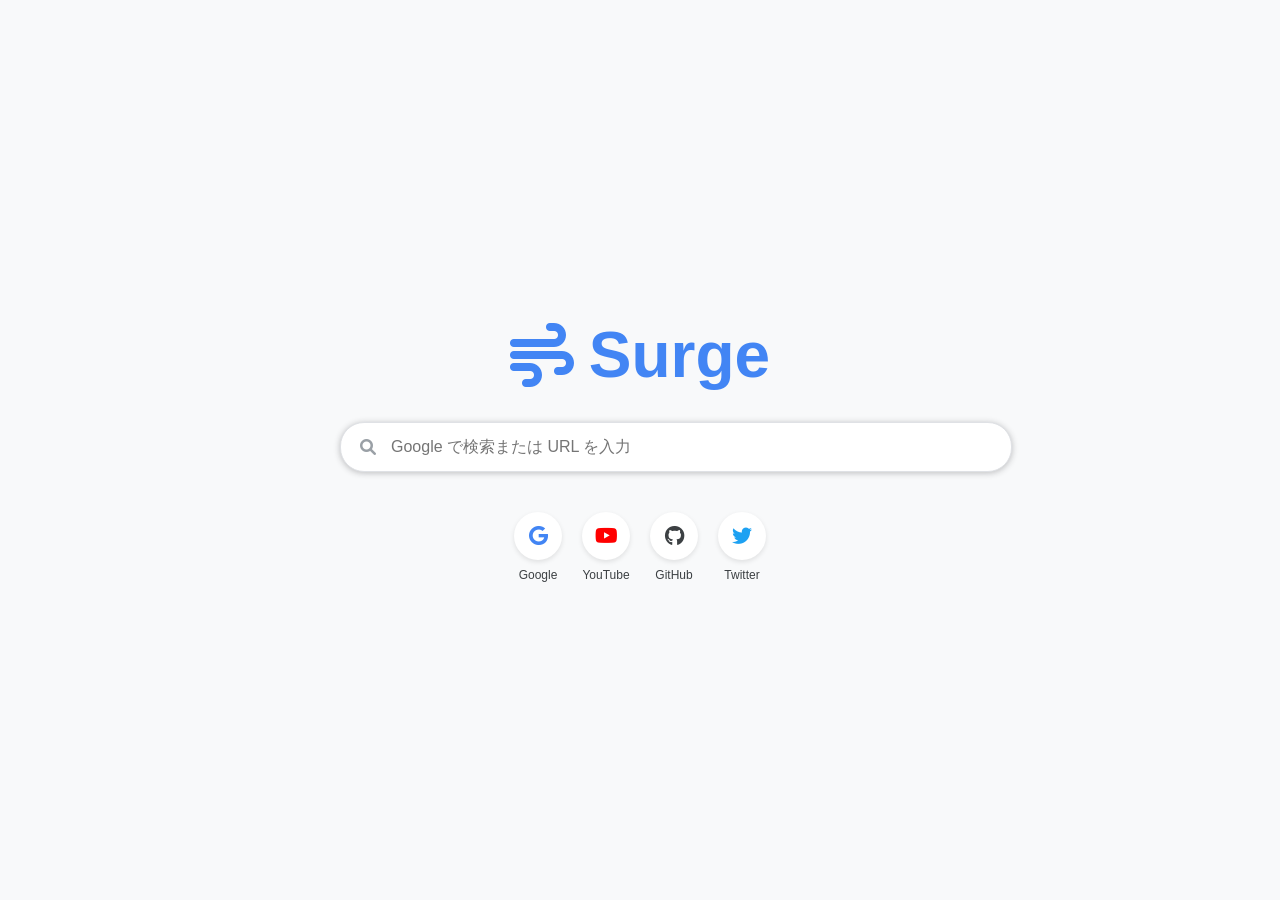
==== newtab.html @ b65950bf "Enhanced browser with mobile tab switcher, history, and settings - Implemented Google app-style card" ====
<!DOCTYPE html>
<html lang="ja">
<head>
    <meta charset="UTF-8">
    <meta name="viewport" content="width=device-width, initial-scale=1.0">
    <title>新規タブ</title>
    <link rel="stylesheet" href="https://cdnjs.cloudflare.com/ajax/libs/font-awesome/6.0.0/css/all.min.css">
    <style>
        body {
            margin: 0;
            padding: 0;
            font-family: -apple-system, BlinkMacSystemFont, "Segoe UI", Roboto, sans-serif;
            display: flex;
            flex-direction: column;
            align-items: center;
            justify-content: center;
            height: 100vh;
            background-color: #f8f9fa;
        }
        .logo {
            font-size: 64px;
            font-weight: bold;
            color: #4285f4;
            margin-bottom: 30px;
            display: flex;
            align-items: center;
            gap: 15px;
        }
        .search-container {
            width: 90%;
            max-width: 600px;
            position: relative;
        }
        input {
            width: 100%;
            padding: 15px 20px 15px 50px;
            font-size: 16px;
            border: 1px solid #dfe1e5;
            border-radius: 24px;
            outline: none;
            box-shadow: 0 1px 6px rgba(32,33,36,0.28);
        }
        .fa-search {
            position: absolute;
            left: 20px;
            top: 50%;
            transform: translateY(-50%);
            color: #9aa0a6;
        }
        .shortcuts {
            display: grid;
            grid-template-columns: repeat(4, 1fr);
            gap: 20px;
            margin-top: 40px;
        }
        .shortcut {
            display: flex;
            flex-direction: column;
            align-items: center;
            text-decoration: none;
            color: #3c4043;
            transition: transform 0.2s;
        }
        .shortcut:hover {
            transform: translateY(-5px);
        }
        .icon-box {
            width: 48px;
            height: 48px;
            background: #fff;
            border-radius: 50%;
            display: flex;
            align-items: center;
            justify-content: center;
            box-shadow: 0 2px 5px rgba(0,0,0,0.1);
            margin-bottom: 8px;
            font-size: 20px;
        }
        span {
            font-size: 12px;
        }
    </style>
</head>
<body>
    <div class="logo">
        <i class="fas fa-wind"></i>
        Surge
    </div>
    <div class="search-container">
        <i class="fas fa-search"></i>
        <input type="text" id="search-input" placeholder="Google で検索または URL を入力" autofocus>
    </div>
    <div class="shortcuts">
        <a href="https://www.google.com" class="shortcut">
            <div class="icon-box"><i class="fab fa-google" style="color: #4285f4;"></i></div>
            <span>Google</span>
        </a>
        <a href="https://www.youtube.com" class="shortcut">
            <div class="icon-box"><i class="fab fa-youtube" style="color: #ff0000;"></i></div>
            <span>YouTube</span>
        </a>
        <a href="https://github.com" class="shortcut">
            <div class="icon-box"><i class="fab fa-github"></i></div>
            <span>GitHub</span>
        </a>
        <a href="https://twitter.com" class="shortcut">
            <div class="icon-box"><i class="fab fa-twitter" style="color: #1da1f2;"></i></div>
            <span>Twitter</span>
        </a>
    </div>

    <script>
        const searchInput = document.getElementById('search-input');
        searchInput.addEventListener('keypress', (e) => {
            if (e.key === 'Enter') {
                const query = searchInput.value;
                if (query.includes('.') && !query.includes(' ')) {
                    window.location.href = query.startsWith('http') ? query : 'https://' + query;
                } else {
                    window.location.href = 'https://www.google.com/search?q=' + encodeURIComponent(query) + '&igu=1';
                }
            }
        });
    </script>
</body>
</html>
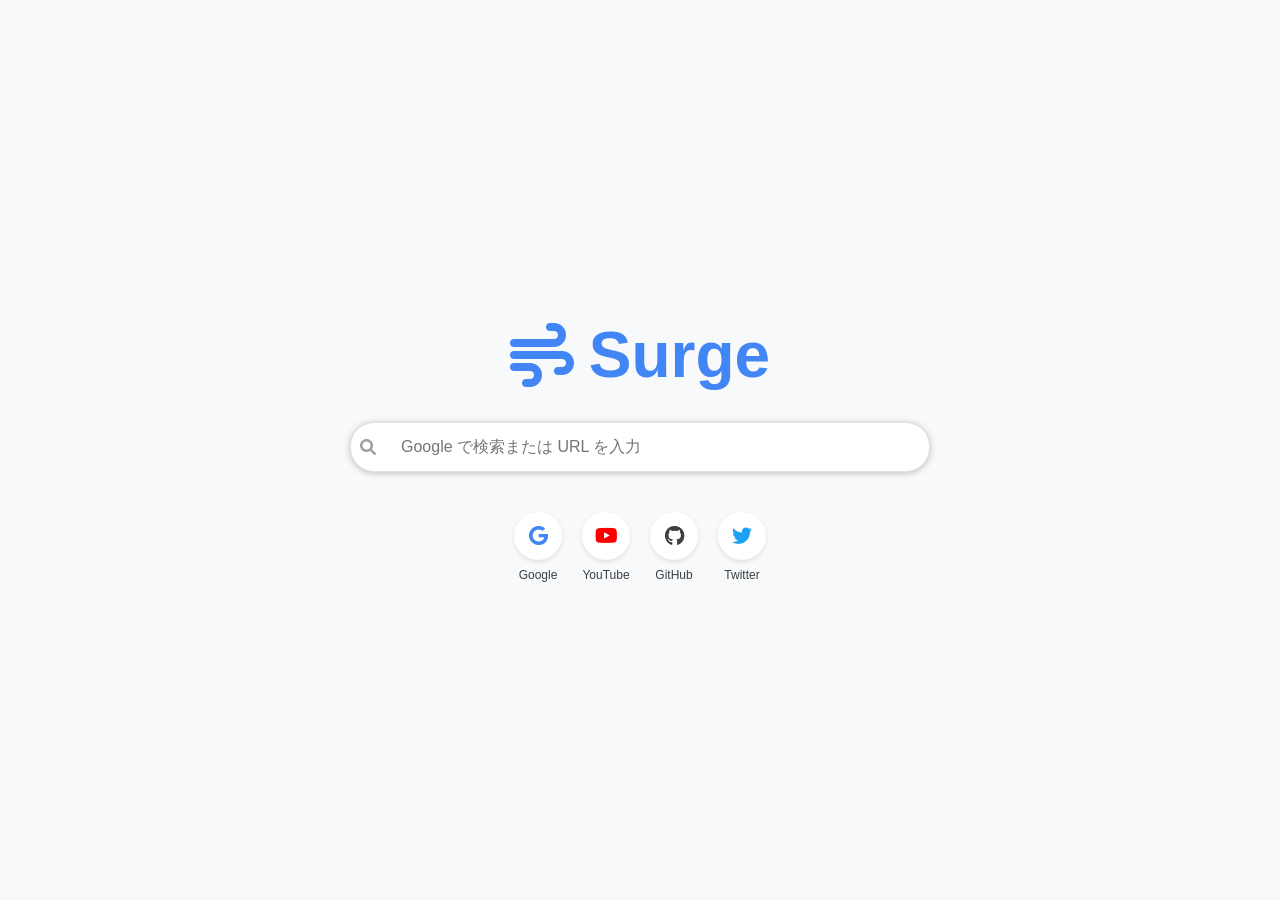
==== commit 40360267: "Fix newtab layout, shortcuts, and iframe interactive compatibility - Fixed search bar overflow on mo" ====
--- a/newtab.html
+++ b/newtab.html
@@ -6,16 +6,21 @@
     <title>新規タブ</title>
     <link rel="stylesheet" href="https://cdnjs.cloudflare.com/ajax/libs/font-awesome/6.0.0/css/all.min.css">
     <style>
+        html, body {
+            height: 100%;
+            width: 100%;
+        }
         body {
             margin: 0;
-            padding: 0;
+            padding: 20px;
             font-family: -apple-system, BlinkMacSystemFont, "Segoe UI", Roboto, sans-serif;
             display: flex;
             flex-direction: column;
             align-items: center;
             justify-content: center;
-            height: 100vh;
+            min-height: 100%;
             background-color: #f8f9fa;
+            box-sizing: border-box;
         }
         .logo {
             font-size: 64px;
@@ -26,10 +31,29 @@
             align-items: center;
             gap: 15px;
         }
+        @media (max-width: 600px) {
+            .logo {
+                font-size: 48px;
+                margin-bottom: 20px;
+            }
+            .shortcuts {
+                grid-template-columns: repeat(2, 1fr) !important;
+                gap: 15px !important;
+            }
+            .search-container {
+                width: 95%;
+            }
+            input {
+                padding: 12px 15px 12px 40px;
+                font-size: 14px;
+            }
+        }
         .search-container {
-            width: 90%;
+            width: 100%;
             max-width: 600px;
             position: relative;
+            box-sizing: border-box;
+            padding: 0 10px;
         }
         input {
             width: 100%;
@@ -39,6 +63,7 @@
             border-radius: 24px;
             outline: none;
             box-shadow: 0 1px 6px rgba(32,33,36,0.28);
+            box-sizing: border-box;
         }
         .fa-search {
             position: absolute;
@@ -91,33 +116,75 @@
         <input type="text" id="search-input" placeholder="Google で検索または URL を入力" autofocus>
     </div>
     <div class="shortcuts">
-        <a href="https://www.google.com" class="shortcut">
+        <div class="shortcut" onclick="openUrl('https://www.google.com')">
             <div class="icon-box"><i class="fab fa-google" style="color: #4285f4;"></i></div>
             <span>Google</span>
-        </a>
-        <a href="https://www.youtube.com" class="shortcut">
+        </div>
+        <div class="shortcut" onclick="openUrl('https://www.youtube.com')">
             <div class="icon-box"><i class="fab fa-youtube" style="color: #ff0000;"></i></div>
             <span>YouTube</span>
-        </a>
-        <a href="https://github.com" class="shortcut">
+        </div>
+        <div class="shortcut" onclick="openUrl('https://github.com')">
             <div class="icon-box"><i class="fab fa-github"></i></div>
             <span>GitHub</span>
-        </a>
-        <a href="https://twitter.com" class="shortcut">
+        </div>
+        <div class="shortcut" onclick="openUrl('https://twitter.com')">
             <div class="icon-box"><i class="fab fa-twitter" style="color: #1da1f2;"></i></div>
             <span>Twitter</span>
-        </a>
+        </div>
     </div>
 
     <script>
         const searchInput = document.getElementById('search-input');
+
+        function openUrl(url) {
+            if (window.parent && window.parent.navigate) {
+                window.parent.navigate(url);
+            } else {
+                window.location.href = url;
+            }
+        }
+
+        function updatePlaceholder() {
+            const engine = localStorage.getItem('searchEngine') || 'google';
+            const engineName = engine.charAt(0).toUpperCase() + engine.slice(1);
+            searchInput.placeholder = `${engineName} で検索または URL を入力`;
+        }
+
+        // Update placeholder based on selected engine
+        updatePlaceholder();
+
+        // Listen for storage changes from other tabs/shell
+        window.addEventListener('storage', (e) => {
+            if (e.key === 'searchEngine') {
+                updatePlaceholder();
+            }
+        });
+
         searchInput.addEventListener('keypress', (e) => {
             if (e.key === 'Enter') {
-                const query = searchInput.value;
+                const query = searchInput.value.trim();
+                if (query === '') return;
+
                 if (query.includes('.') && !query.includes(' ')) {
                     window.location.href = query.startsWith('http') ? query : 'https://' + query;
                 } else {
-                    window.location.href = 'https://www.google.com/search?q=' + encodeURIComponent(query) + '&igu=1';
+                    const engine = localStorage.getItem('searchEngine') || 'google';
+                    let searchUrl;
+                    switch(engine) {
+                        case 'bing':
+                            searchUrl = 'https://www.bing.com/search?q=' + encodeURIComponent(query);
+                            break;
+                        case 'duckduckgo':
+                            searchUrl = 'https://duckduckgo.com/?q=' + encodeURIComponent(query);
+                            break;
+                        case 'surge':
+                            searchUrl = 'https://www.surge.f5.si/s/search.html?q=' + encodeURIComponent(query);
+                            break;
+                        default: // google
+                            searchUrl = 'https://www.google.com/search?q=' + encodeURIComponent(query) + '&igu=1';
+                    }
+                    window.location.href = searchUrl;
                 }
             }
         });
